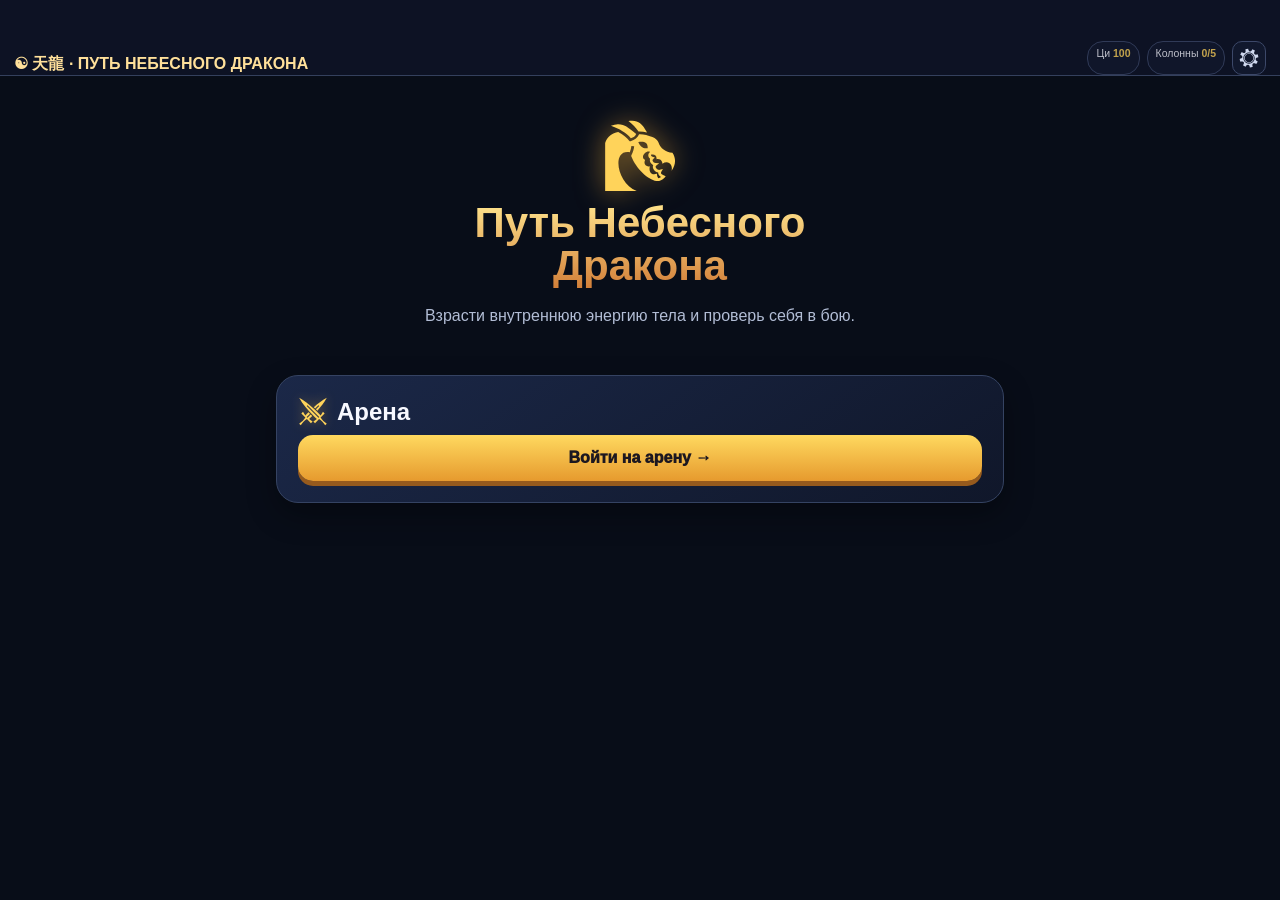
==== index.html @ b9834595 "v0.8.71: Меняла обменивает любые осколки (1–4 этапа), курс x10 за этап, комиссия 50% Co-Authored-By:" ====
<!doctype html>
<html lang="ru">
<head>
<meta charset="utf-8">
<meta name="viewport" content="width=device-width,initial-scale=1,maximum-scale=1,user-scalable=no,viewport-fit=cover">
<meta name="theme-color" content="#101426">
<title>Путь Небесного Дракона — v0.4.5</title>
<link rel="stylesheet" href="css/style.css">
</head>
<body>
<div id="app">
<section id="home" class="screen active">
 <div class="topbar"><div class="brand">☯ 天龍 · ПУТЬ НЕБЕСНОГО ДРАКОНА</div><div class="stats"><div class="pill mini">Ци <b id="homeQi">100</b></div><div class="pill mini">Колонны <b id="homeStage">0/5</b></div><button class="gearbtn" onclick="openSettings()"><i class="ico" data-ico="cog"></i></button></div></div>
 <main class="home"><div class="hero"><div class="hero-ico"><i class="ico" data-ico="dragon-head"></i></div><h1>Путь Небесного<br>Дракона</h1><p>Взрасти внутреннюю энергию тела и проверь себя в бою.</p></div>
 <div class="mode"><h2><i class="ico" data-ico="crossed-swords"></i> Арена</h2><button class="bigbtn" onclick="startArena()">Войти на арену →</button></div>
</main>
 <div class="verfoot">v<span id="verText"></span> · иконки: <a href="https://game-icons.net" target="_blank" rel="noopener">game-icons.net</a> (CC BY 3.0, Lorc, Delapouite, sbed, skoll и др.)</div>
</section>
<div id="settingsModal" class="modal"><div class="sheet"><h3>Настройки</h3><div class="row"><button class="secondary" onclick="resetProgress()">Обнулить прогресс</button></div><div class="row"><button class="bigbtn" onclick="closeSettings()">Закрыть</button></div></div></div>
<section id="cult" class="screen">
 <div class="topbar cbar"><button class="ibtn" id="cultLeaveBtn" onclick="leaveCult()" title="Назад"><i class="ico" data-ico="return-arrow"></i></button><div class="stats"><div class="pill" title="Ци"><i class="ico" data-ico="yin-yang"></i><b id="cultQi">100</b>/<span id="cultMax">100</span></div><div class="pill" id="cultHpPill" style="display:none" title="Здоровье"><i class="ico" data-ico="heart-plus"></i><b id="cultHp">0</b></div><div class="pill" title="Звёзды"><i class="ico" data-ico="star-formation"></i><b id="starCount">0</b></div><div class="pill c1" title="Осколки души"><i class="ico" data-ico="crystal-shine"></i><b id="cultRewards">0</b></div><div class="pill c2" title="Осколки 2 этапа"><i class="ico" data-ico="gems"></i><b id="cultRewards2">0</b></div><div class="pill c4" id="cultPill3" style="display:none" title="Осколки 3 этапа (ядро)"><i class="ico" data-ico="crystal-ball"></i><b id="cultRewards3">0</b></div><div class="pill c5" id="cultPill4" style="display:none" title="Осколки 4 этапа (душа)"><i class="ico" data-ico="meditation"></i><b id="cultRewards4">0</b></div></div></div>
 <div class="cult-wrap"><div class="cult-body" id="cultBody"><canvas id="cultCanvas"></canvas><div class="cult-hint" id="cultHint">Коснись тела — поставить звезду</div>
  <div class="cult-tag"><b id="stageText">Звёзды</b><span>Дань-тянь <b id="dantianStore">100</b> · Меридианы <b id="meridianCount">0</b></span></div>
  <div class="cult-rail"><button class="rbtn" onclick="zoomCult(1.18)">＋</button><button class="rbtn" onclick="zoomCult(.85)">－</button><button class="rbtn" id="scrollOpenBtn" onclick="openScrolls()" title="Свитки"><i class="ico" data-ico="scroll-unfurled"></i><em id="scrollCnt"></em></button><button class="rbtn" id="invOpenBtn" onclick="openInv()" title="Инвентарь"><i class="ico" data-ico="backpack"></i></button><button class="rbtn" id="techOpenBtn" onclick="openTechnique()" title="Техника" style="display:none"><i class="ico" data-ico="yin-yang"></i><em id="techCnt"></em></button></div>
  <div class="cult-ui"><div class="card statscard" id="statsCard"><div class="statsgrid"><div>Сила <b id="strVal">7.0</b></div><div>Скорость <b id="spdVal">7.0</b></div><div>Здоровье <b id="hpVal">100</b></div><div>Ци <b id="qiVal">100</b>/<span id="qiMax2">100</span></div><div style="grid-column:1/3">Ци от звёзд <b id="regenVal">0</b>/с</div></div><span style="display:none"><b id="pillarCount">0</b><b id="castBonus">0</b><b id="zoomText">100</b><span id="nextCost"></span></span></div><div class="dock"><button class="dockbtn" id="starBtn" onclick="primaryCultAction()"><b>✦</b><small id="starBtnCost">10</small></button><button class="dockbtn" id="meridianBtn" onclick="startMeridianMode()"><b>⌁</b><small id="merBtnCost">10</small></button><button class="dockbtn" id="pillarBtn" onclick="openPillar()" style="display:none"><b>▦</b><small id="pillarBtnTxt">0/5</small></button><button class="dockbtn" id="coreBtn" onclick="openCore()" style="display:none"><b>◉</b><small id="coreBtnTxt">Ядро</small></button><button class="dockbtn" id="soulBtn" onclick="openSoul()" style="display:none"><b>☯</b><small id="soulBtnTxt">Душа</small></button><button class="dockbtn" id="moreBtn" onclick="toggleStats()"><b>☰</b><small>Ещё</small></button></div></div>
 </div></div>
</section>
<section id="arena" class="screen arena"><canvas id="arenaCanvas"></canvas><div class="arena-top"><div class="card hp"><div style="font-size:12px;font-weight:900;margin-bottom:4px">🐉 Небесный Дракон</div><div class="bar"><i id="hpBar"></i></div><div id="shieldBar" class="shieldbar"><i id="shieldFill"></i></div><div class="bar qibar"><i id="qiBar"></i><span id="qiBarText">0/100</span></div></div><div class="card arena-info"><span class="chip c1" title="Осколки души"><i class="ico" data-ico="crystal-shine"></i><b id="arenaRewards">0</b></span><span class="chip c2" title="Осколки 2 этапа"><i class="ico" data-ico="gems"></i><b id="arenaRewards2">0</b></span><span class="chip c4" id="arenaChip3" style="display:none" title="Осколки 3 этапа (ядро)"><i class="ico" data-ico="crystal-ball"></i><b id="arenaRewards3">0</b></span><span class="chip c5" id="arenaChip4" style="display:none" title="Осколки 4 этапа (душа)"><i class="ico" data-ico="meditation"></i><b id="arenaRewards4">0</b></span><span class="chip c3" title="Враги на арене"><i class="ico" data-ico="skull-crossed-bones"></i><b id="enemyCount">20</b></span></div><button class="leave" id="arenaExit" onclick="goHome()">×</button></div><div class="arena-tip">Левый стик — движение · 👊 — удар · справа полоса техник (Удар Ци тяни для прицела, Стан держи)<br>ПК: WASD — движение · мышь — прицел · ЛКМ — удар · Shift — рывок · 1–9 — техники (зажми цифру для заряда)</div><div id="banner" class="banner"></div><div id="cornerToast" class="corner-toast"></div><div id="joy" class="joystick"><div id="stick" class="stick"></div></div><button id="cultBtn" class="leave" style="position:absolute;right:12px;top:66px;z-index:60" onclick="openCultOnline()" title="Культивация (C)"><i class="ico" data-ico="yin-yang"></i></button><button id="pillBtn" class="skill" style="display:none;position:absolute;left:30px;bottom:258px;z-index:40" onclick="togglePillPop()">💊<small id="pillBtnTxt"></small></button><button id="soulActBtn" class="skill" style="display:none;position:absolute;left:106px;bottom:258px;z-index:40" onclick="soulAct()"><i class="ico" data-ico="crystal-ball"></i><small id="soulActTxt">Выйти</small></button><button id="soulPossBtn" class="skill" style="display:none;position:absolute;left:182px;bottom:258px;z-index:40" onclick="soulPossess()"><i class="ico" data-ico="dragon-head"></i><small id="soulPossTxt">Захватить</small></button><div id="pillPop" style="display:none;position:absolute;left:30px;bottom:330px;z-index:60;width:230px;max-height:300px;overflow-y:auto" class="card"></div><button id="npcBtn" class="bigbtn" style="display:none;position:absolute;left:50%;bottom:210px;transform:translateX(-50%);z-index:55;width:auto;padding:10px 18px" onclick="openNpc()"><i class="ico" data-ico="swap-bag"></i> Обмен</button><button class="skill hidden" id="arenaMeditateBtn"><i class="ico" data-ico="meditation"></i><small id="arenaMedLabel">МЕДИТАЦИЯ 7с</small></button><div class="skills"><button class="skill attack" id="attackBtn"><i class="ico" data-ico="punch"></i><small>АТАКА</small><span id="attackAim" style="position:absolute;left:50%;top:50%;width:18px;height:18px;border:1px solid #fff8;border-radius:50%;transform:translate(-50%,-50%);pointer-events:none"></span></button></div><div id="techCol"></div></section>
<div id="techModal" class="modal"><div class="sheet tech-sheet"><h3>Техника</h3><div class="tech-list" id="techList"></div><div class="tech-canvas-wrap"><canvas id="techCanvas"></canvas><div class="tzoom"><button onclick="techZoomBy(1.3)">＋</button><button onclick="techZoomBy(.77)">－</button><button onclick="techZoomReset()">⟲</button></div></div><div class="tech-path" id="techPath">Путь: Дан-тянь → 0 звёзд</div><div class="tech-info" id="techInfo">Выбери дань-тянь, затем звёзды</div><div class="tech-legend"><span style="color:#ff6f9a">● руки</span><span style="color:#5df58a">● ноги</span><span style="color:#ffe23a">● голова</span><span style="color:#d6e2f5">● торс</span><span style="color:#c58cff">● дань-тянь</span></div><div class="tech-actions"><button class="primary" onclick="finishTechnique()">Сформировать / сохранить</button><button onclick="clearTechniquePath()">Новый путь</button><button onclick="closeTechnique()">Закрыть</button></div></div></div>
<div id="scrollModal" class="modal"><div class="sheet"><h3>Свитки</h3><div id="scrollList"></div><div class="row"><button class="bigbtn" onclick="closeScrolls()">Закрыть</button></div></div></div><div id="pillarModal" class="modal"><div class="sheet"><h3>Колонна</h3><p id="pillarInfo" class="mline"></p><p id="pillarHelp" class="mhint"></p><div class="pbar"><i id="pillarBarFill"></i></div><p id="pillarProgressText" class="mline sm"></p><div class="row"><button class="bigbtn" id="pillarDepositBtn" onclick="contributePillarQi()">Влить Ци</button></div><div class="row"><button class="bigbtn" id="pillarFormBtn" onclick="formPillarFromQi()">Сформировать</button><button class="bigbtn" id="pillarRewardsBtn" onclick="payPillarRewards()">Оплатить осколками</button></div><p class="mline sm">Повысить шанс</p><div class="row"><button class="bigbtn secondary" id="pillarChanceQiBtn" onclick="investPillarChanceQi()">Шанс +10%</button><button class="bigbtn secondary" id="pillarChanceBtn" onclick="investPillarChance()">Шанс +10%</button></div><div class="row"><button class="bigbtn" onclick="closePillar()">Закрыть</button></div></div></div><div id="columnsModal" class="modal"><div class="sheet"><h3>Колонны</h3><canvas id="colView" class="dview"></canvas><div id="columnsList"></div><p id="columnsTotal"></p><div class="row"><button class="bigbtn" onclick="closeColumns()">Закрыть</button></div></div></div><div id="modal" class="modal"><div class="sheet"><h3 id="modalTitle">Событие культивации</h3><p id="modalText"></p><div class="row"><button class="bigbtn" onclick="closeModal()">Продолжить</button></div></div></div><div id="confirmModal" class="modal"><div class="sheet"><h3 id="confirmTitle">Подтверждение</h3><p id="confirmText"></p><div class="row" style="display:flex;gap:8px"><button class="secondary" style="flex:1" id="confirmCancelBtn">Отмена</button><button class="bigbtn" style="flex:1" id="confirmOkBtn">Подтвердить</button></div></div></div><div id="transModal" class="modal"><div class="sheet"><h3 id="transTitle">Трансформация</h3><canvas id="transCv" width="300" height="300" style="width:100%;max-width:300px;touch-action:none;border-radius:12px;display:block;margin:0 auto"></canvas><p id="transHelp" class="mline sm"></p></div></div><div id="soulModal" class="modal"><div class="sheet"><h3>Душа</h3><p id="soulInfo" class="mline"></p><div id="soulForm"><div class="pbar"><i id="soulBarFill"></i></div><p id="soulProgress" class="mline sm"></p><div class="row"><button class="bigbtn" id="soulDepositBtn">Влить Ци</button></div><div class="row"><button class="bigbtn" id="soulQiBtn" onclick="soulFromQi()">Зародить</button><button class="bigbtn" id="soulShBtn" onclick="soulFromShards()">Оплатить осколками</button></div></div><div id="transForm" style="display:none"></div><div class="row"><button class="bigbtn" onclick="closeSoul()">Закрыть</button></div></div></div><div id="coreModal" class="modal"><div class="sheet"><h3>Ядро</h3><canvas id="coreView" class="dview"></canvas><p id="coreInfo" class="mline"></p><div id="coreForm"><div class="pbar"><i id="coreBarFill"></i></div><p id="coreProgress" class="mline sm"></p><div class="row"><button class="bigbtn" id="coreDepositBtn" onclick="contributeCoreQi()">Влить Ци</button></div><div class="row"><button class="bigbtn" id="coreFormBtn" onclick="formCoreFromQi()">Сформировать</button><button class="bigbtn" id="coreRewardsBtn" onclick="payCoreRewards()">Оплатить осколками</button></div><div class="row"><button class="bigbtn secondary" id="coreChanceBtn" onclick="investCoreChance()">Шанс +10%</button></div></div><div id="coreDens"><div class="pbar"><i id="densBarFill"></i></div><p id="densProgress" class="mline sm"></p><div class="row"><button class="bigbtn" id="densDepositBtn" onclick="contributeDensQi()">Влить Ци</button></div><div class="row"><button class="bigbtn" id="densQiBtn" onclick="densifyFromQi()">Уплотнить</button><button class="bigbtn" id="densShBtn" onclick="densifyFromShards()">Оплатить осколками</button></div></div><div class="row"><button class="bigbtn" onclick="closeCore()">Закрыть</button></div></div></div>
<div id="stageAnim" class="modal"><div class="sheet" style="text-align:center"><canvas id="stageAnimCv" class="dview" onclick="stageAnimBtnClick()"></canvas><h3 id="stageAnimTitle"> </h3><p id="stageAnimText"> </p><div class="row"><button class="bigbtn" id="stageAnimBtn" onclick="stageAnimBtnClick()">Пропустить</button></div></div></div>
<div id="npcModal" class="modal"><div class="sheet"><h3>Меняла</h3><p class="mline sm" id="npcRate">Курс 10 : 1 за этап · комиссия 50%</p><p id="npcBal"></p><div id="npcList"></div><div class="row"><button class="bigbtn" onclick="closeNpc()">Закрыть</button></div></div></div>
<div id="toast" class="toast"></div>
</div>
<script src="js/icons.js"></script>
<script src="js/balance.js"></script>
<script src="js/state.js"></script>
<script src="js/effects.js"></script>
<script src="js/player.js"></script>
<script src="js/enemies.js"></script>
<script src="js/beasts.js"></script>
<script src="js/bosses.js"></script>
<script src="js/zones.js"></script>
<script src="js/sects.js"></script>
<script src="js/trade.js"></script>
<script src="js/sectmenu.js"></script>
<script src="js/online.js"></script>
<script src="js/techniques.js"></script>
<script src="js/techs2.js"></script>
<script src="js/cultivation.js"></script>
<script src="js/core.js"></script>
<script src="js/soul.js"></script>
<script src="js/soultrans.js"></script>
<script src="js/arena.js"></script>
<script src="js/npc.js"></script>
<script src="js/gear.js"></script>
<script src="js/shop.js"></script>
<script src="js/minimap.js"></script>
<script src="js/controls.js"></script>
<script src="js/ui.js"></script>
<script src="js/uikit.js"></script>
<script src="js/main.js"></script>
</body>
</html>
---- css/style.css ----
:root{--bg:#080d18;--panel:#121a2d;--panel2:#1b2742;--gold:#ffd35a;--cyan:#55ddff;--green:#69ef8b;--red:#ff5d68;--muted:#a7b2ca;--white:#f7f8ff}*{box-sizing:border-box;-webkit-tap-highlight-color:transparent}html,body{margin:0;width:100%;height:100%;overflow:hidden;background:var(--bg);color:var(--white);font-family:-apple-system,BlinkMacSystemFont,"Segoe UI",sans-serif;touch-action:none}button{font:inherit;color:inherit;border:0;cursor:pointer}button:disabled{opacity:.45}.screen{position:absolute;inset:0;display:none;overflow:hidden}.screen.active{display:block}.screen#home.active{overflow-y:auto;overflow-x:hidden;-webkit-overflow-scrolling:touch;touch-action:pan-y}.topbar{height:76px;padding:env(safe-area-inset-top) 14px 0;display:flex;align-items:flex-end;justify-content:space-between;background:#0d1325ee;border-bottom:1px solid #34405d;z-index:50}.brand{font-size:16px;font-weight:900;color:#ffe09a}.stats{display:flex;gap:7px}.pill{padding:8px 10px;border-radius:16px;background:#11182d;border:1px solid #3c4869;font-size:12px}.pill b{color:var(--gold)}
.home{min-height:calc(100% - 76px);padding:18px 16px calc(100px + env(safe-area-inset-bottom));overflow:visible;touch-action:pan-y}.hero{text-align:center;padding:24px 5px 18px}.hero h1{font-size:42px;line-height:1.02;margin:8px 0 14px;background:linear-gradient(#ffe58e,#d27f39);-webkit-background-clip:text;color:transparent}.hero p,.mode p{color:#b2bdd5;line-height:1.45}.mode{margin:14px 0;padding:21px;border-radius:22px;background:linear-gradient(145deg,#1b2848,#10172a);border:1px solid #354362;box-shadow:0 12px 30px #0005}.mode.cult{border-color:#80683c}.mode h2{margin:0 0 8px}.mode p{margin:0 0 15px}.bigbtn{width:100%;padding:14px;border-radius:15px;background:linear-gradient(#ffd95f,#e69a2e);color:#1c1720;font-weight:1000;box-shadow:0 5px 0 #965a1d}.bigbtn:active{transform:translateY(2px);box-shadow:0 3px 0 #965a1d}
.cult-wrap{position:absolute;inset:76px 0 0;display:flex;flex-direction:column}.cult-head{padding:11px 12px;display:flex;justify-content:space-between;align-items:center;background:#10172b;border-bottom:1px solid #303b59;z-index:10}.stage{font-weight:900;color:#ffd86b}.hint{font-size:11px;color:#9eabc4;margin-top:3px}.cult-body{position:relative;flex:1;overflow:hidden;background:radial-gradient(circle at 50% 40%,#2f4a3c,#1a2e28 45%,#0e1a17 75%,#0a1310),radial-gradient(circle at 18% 15%,#4a664422,transparent 40%),radial-gradient(circle at 82% 78%,#3a5a5522,transparent 45%);background-blend-mode:screen}#cultCanvas{position:absolute;inset:0;width:100%;height:100%}.cult-hint{position:absolute;left:50%;top:12px;transform:translateX(-50%);padding:8px 11px;border-radius:13px;background:#10192ced;border:1px solid #63708b;color:#ffe18a;font-size:12px;white-space:nowrap;display:none;z-index:15}.cult-hint.show{display:block}.cult-ui{position:absolute;left:10px;right:10px;bottom:10px;display:flex;gap:7px;align-items:end;z-index:20}.card{background:#0e1629eF;border:1px solid #435071;border-radius:15px;padding:9px;box-shadow:0 8px 25px #0007;backdrop-filter:blur(8px)}.statscard{flex:1;min-width:0}.statsgrid{display:grid;grid-template-columns:1fr 1fr;gap:5px;font-size:12px}.stat span{color:var(--muted)}.actioncard{width:195px}.actioncard button{width:100%;margin-top:5px;padding:9px 7px;border-radius:11px;background:linear-gradient(#ffd85f,#e39a2d);color:#211a15;font-weight:900}.actioncard .secondary{background:#253352;color:#fff;border:1px solid #475574}.actioncard .meditating{background:linear-gradient(#6de7ff,#347fc2);color:#07121b}.med-progress{display:none;height:5px;margin:5px 2px 0;background:#26334e;border-radius:8px;overflow:hidden}.med-progress.show{display:block}.med-progress i{display:block;width:0;height:100%;background:linear-gradient(90deg,#56dcff,#ffd35a)}
.modal{position:absolute;inset:0;background:#050810cc;display:none;align-items:center;justify-content:center;z-index:100;padding:16px}.modal.show{display:flex}.sheet{width:min(720px,100%);max-height:90vh;overflow:auto;padding:18px;background:#11192c;border:1px solid #53617d;border-radius:22px;box-shadow:0 20px 70px #000b}.sheet h3{margin:0 0 8px}.sheet p{color:#afbad1;line-height:1.4}.row{display:flex;gap:8px}.row button{flex:1}.tech-sheet{width:min(820px,100%)}.tech-list{display:flex;gap:6px;overflow-x:auto;margin:8px 0;padding-bottom:3px}.tech-list button{white-space:nowrap;padding:8px 10px;border-radius:10px;background:#202d49;border:1px solid #435575}.tech-list button.active{background:#6d5a28;border-color:#ffd35a}.tech-info{font-size:12px;color:#c8d2e5;line-height:1.4;margin:7px 0}.tech-legend{display:flex;flex-wrap:wrap;gap:5px;margin:7px 0;font-size:10px}.tech-legend span{padding:4px 6px;border-radius:8px;background:#17223a;border:1px solid #3b4968}.tech-canvas-wrap{height:44vh;min-height:280px;border-radius:17px;overflow:hidden;background:radial-gradient(circle at 50% 42%,#263657,#090e1b);border:1px solid #3d4b68}.tech-canvas-wrap canvas{width:100%;height:100%;display:block;touch-action:none}.tech-actions{display:flex;gap:7px;margin-top:9px}.tech-actions button{flex:1;padding:10px;border-radius:11px;background:#253352;border:1px solid #475574}.tech-actions .primary{background:linear-gradient(#ffd85f,#e39a2d);color:#211a15;font-weight:900}.tech-path{font-size:12px;color:#c0cade;margin:8px 0}.toast{position:absolute;left:50%;bottom:170px;transform:translateX(-50%);padding:10px 13px;border-radius:13px;background:#121b31ef;border:1px solid #53617d;opacity:0;transition:.18s;z-index:200;pointer-events:none;white-space:nowrap;font-size:12px}.toast.show{opacity:1}
.arena{background:#15271a}.arena canvas{position:absolute;inset:0;width:100%;height:100%;touch-action:none}.arena-top{position:absolute;top:env(safe-area-inset-top);left:0;right:0;height:66px;z-index:30;display:flex;align-items:center;justify-content:space-between;padding:8px 10px;pointer-events:none}.arena-top>*{pointer-events:auto}.hp{width:125px}.bar{height:9px;background:#273044;border:1px solid #4a5570;border-radius:8px;overflow:hidden}.bar i{display:block;height:100%;width:100%;background:linear-gradient(90deg,#5bf08b,#b8ff72)}.arena-info{font-size:12px}
.qibar{margin-top:4px;position:relative;height:12px}
.qibar i{background:linear-gradient(90deg,#2f8fe0,#7fe0ff)}
.qibar span{position:absolute;inset:0;display:flex;align-items:center;justify-content:center;font-size:8.5px;font-weight:900;color:#eaf7ff;text-shadow:0 1px 2px #000a}.leave{padding:9px 12px;border-radius:12px;background:#171f33eF;border:1px solid #4d5871;font-weight:900;position:relative;z-index:80}.arena-tip{position:absolute;top:72px;left:50%;transform:translateX(-50%);z-index:25;padding:7px 10px;border-radius:12px;background:#0c1322cc;color:#b9c4da;font-size:10px;white-space:nowrap;pointer-events:none}.joystick{user-select:none;-webkit-user-select:none;position:absolute;left:18px;bottom:24px;width:124px;height:124px;border-radius:50%;background:#dbe7ff15;border:2px solid #e7efff30;z-index:40;touch-action:none}.stick{position:absolute;left:31px;top:31px;width:58px;height:58px;border-radius:50%;background:#dbe7ff2d;border:2px solid #fff5;box-shadow:0 6px 15px #0008}.skills{position:absolute;right:12px;bottom:20px;display:grid;grid-template-columns:repeat(2,64px);gap:9px;z-index:40}.skill{width:64px;height:64px;border-radius:19px;background:linear-gradient(145deg,#33415e,#151d31);border:2px solid #65728f;box-shadow:0 7px 14px #0009;display:flex;flex-direction:column;align-items:center;justify-content:center;font-size:23px}.skill small{font-size:8px;color:#cbd4e6;margin-top:2px}.skill{user-select:none;-webkit-user-select:none;touch-action:none}.skill.attack{border-color:#ffc955;touch-action:none;position:relative}.skill.shield{border-color:#63e9ff;background:linear-gradient(145deg,#286078,#142735)}.skill.hidden{display:none}
#arenaMeditateBtn{position:absolute;left:30px;bottom:184px;z-index:40}
#arenaMeditateBtn.meditating{border-color:#63e9ff;background:linear-gradient(145deg,#286078,#142735);box-shadow:0 0 16px #63e9ff88}.shieldbar{position:absolute;left:50%;bottom:95px;transform:translateX(-50%);width:150px;height:9px;border:1px solid #5fe9ff;border-radius:9px;background:#152a34;z-index:45;display:none}.shieldbar.show{display:block}.shieldbar i{display:block;height:100%;width:100%;background:#5fe9ff}
@media(min-width:700px){.home{max-width:760px;margin:auto}.skills{right:30px}.joystick{left:30px}}

.skill{position:relative;overflow:hidden}
.skills #attackBtn{grid-column:2;order:10}
.skill.stun{border-color:#c58cff}
.skill small{font-size:8.5px;line-height:1.05;text-align:center;white-space:pre-line;position:relative;z-index:1}
.cdov{position:absolute;inset:0;border-radius:17px;pointer-events:none}
.skill.dim{opacity:.5;filter:saturate(.35)}
#arenaMeditateBtn.meditating{border-color:#63e9ff}
.arena-tip{white-space:normal;text-align:center;width:max-content;max-width:calc(100% - 28px);line-height:1.35;transition:opacity .8s}
.arena-tip.off{opacity:0}
.banner{position:absolute;left:50%;top:118px;transform:translateX(-50%);z-index:60;padding:10px 16px;border-radius:14px;background:linear-gradient(#3a2a6b,#1d1638);border:1px solid #c58cff;color:#f0e2ff;font-weight:900;font-size:13px;text-align:center;white-space:pre-line;max-width:calc(100% - 30px);opacity:0;pointer-events:none;box-shadow:0 0 24px #c58cff66}
.banner.show{animation:bannerIn 5s ease forwards}
.corner-toast{position:absolute;right:10px;top:74px;max-width:150px;padding:7px 10px;border-radius:10px;background:#101a2ecc;border:1px solid #46557a;color:#dfe7fb;font-size:11px;font-weight:700;line-height:1.3;opacity:0;transform:translateX(8px);pointer-events:none;z-index:55}
.corner-toast.show{animation:cornerIn 3.2s ease forwards}
@keyframes cornerIn{0%{opacity:0;transform:translateX(8px)}10%{opacity:1;transform:translateX(0)}80%{opacity:1}100%{opacity:0}}
@keyframes bannerIn{0%{opacity:0;transform:translateX(-50%) scale(.85)}7%{opacity:1;transform:translateX(-50%) scale(1.05)}13%{transform:translateX(-50%) scale(1)}86%{opacity:1}100%{opacity:0}}
.scrollcard{background:#151f36;border:1px solid #4a5878;border-radius:14px;padding:11px;margin-bottom:9px}
.scrollcard.locked{opacity:.75;border-style:dashed}
.scrollcard p{margin:6px 0;font-size:12px}
.scrollcard .bigbtn{margin-top:6px;width:100%}
.toast{white-space:normal;text-align:center;max-width:calc(100% - 24px)}
.sc-head{display:flex;justify-content:space-between;gap:8px;align-items:center}
.sc-tag{font-size:10px;color:#c9a8ff;border:1px solid #6a5a94;border-radius:8px;padding:2px 6px;white-space:nowrap}

.cult-ui{flex-direction:column;align-items:stretch;gap:6px}
.statscard{display:none;flex:none}.statscard.open{display:block}
.dock{display:flex;gap:9px;justify-content:center;align-items:center;background:#0e1629dd;border:1px solid #435071;border-radius:26px;padding:7px 10px;backdrop-filter:blur(8px)}
.dockbtn{width:58px;height:58px;border-radius:50%;border:2px solid #65728f;background:linear-gradient(#33415e,#1a2338);color:#fff;font-weight:900;display:flex;flex-direction:column;align-items:center;justify-content:center;padding:0;line-height:1.05;touch-action:manipulation}
.dockbtn b{font-size:22px}.dockbtn small{font-size:10px;color:#ffe9a0}
#starBtn{background:linear-gradient(#ffd85f,#e39a2d);border-color:#ffe08a;color:#211a15}#starBtn small{color:#3a2600}
.dockbtn:disabled{opacity:.45}.dockbtn.meditating{background:linear-gradient(#6de7ff,#347fc2);color:#07121b}.dockbtn.meditating small{color:#07121b}
.zbtn{flex:1;padding:9px;border-radius:11px;background:#253352;color:#fff;border:1px solid #475574;font-weight:900}
.med-progress{margin:0 14px}
.pbar{height:10px;border-radius:8px;background:#26334e;overflow:hidden;margin:8px 0}.pbar i{display:block;height:100%;width:0;background:linear-gradient(90deg,#56dcff,#ffd35a)}
.modal .sheet{max-height:92%;overflow-y:auto}
.skills{grid-template-columns:64px}.skills #attackBtn{grid-column:auto;order:0}
/* техники — веером (дугами) вокруг кнопки АТАКА: кнопки позиционируются из JS (rebuildTechButtons) */
#techCol{position:absolute;right:30px;bottom:20px;width:64px;height:64px;display:block;z-index:40;pointer-events:none}
#techCol .tbtn,#techCol .pager{position:absolute;pointer-events:auto}
.tbtn{width:58px;height:58px;border-radius:18px}
.pager{width:46px;height:30px;border-radius:12px;font-size:11px;font-weight:900;flex-direction:row}
.skill.qis{border-color:#c58cff}.skill.on{box-shadow:0 0 16px #c58cffaa;background:linear-gradient(145deg,#5a3d8a,#241a3d)}
.aimdot{position:absolute;left:50%;top:50%;width:18px;height:18px;border:1px solid #fff8;border-radius:50%;transform:translate(-50%,-50%);pointer-events:none}
.arena-tip{pointer-events:none}
.sheet .row{margin-top:8px}
.tech-sheet>p{font-size:11.5px;line-height:1.35;margin:4px 0}.tech-legend{font-size:11px}
.cult-head{gap:6px}.cult-head>div:first-child{flex:1;min-width:0}.cult-head .leave{padding:8px 8px;font-size:12px;white-space:nowrap}
.tech-canvas-wrap{position:relative}.tzoom{position:absolute;right:8px;top:8px;display:flex;flex-direction:column;gap:6px;z-index:5}.tzoom button{width:40px;height:40px;border-radius:12px;background:#22304ecc;color:#fff;border:1px solid #5a6a8a;font-size:18px;font-weight:900;padding:0}
.pill.mini{padding:5px 8px;font-size:10.5px;opacity:.75}
.gearbtn{width:34px;height:34px;border-radius:10px;background:#11182d;border:1px solid #3c4869;color:#cfd8ee;font-size:15px;padding:0}
.verfoot{text-align:center;padding:6px 0 14px;font-size:9.5px;color:#5b6784;opacity:.7}

/* hotkey badge on technique buttons (hidden on touch-only devices) */
.hk{position:absolute;left:6px;top:3px;font-size:9px;font-style:normal;font-weight:900;color:#ffe9a0;opacity:.9;z-index:2;pointer-events:none;text-shadow:0 1px 2px #000}
@media(hover:none){.hk{display:none}}

/* core / dantian scene */
.dview{display:block;margin:6px auto 10px;width:min(100%,300px);aspect-ratio:196/234;border-radius:16px;background:#060a18;border:1px solid #3a4a74}
/* онлайн-культивация: окно поверх идущей арены */
#cult.cult-online{z-index:80;background:rgba(8,12,22,.84);transition:box-shadow .15s}
[data-hold].holding{filter:brightness(1.35);transform:scale(.985)}
/* v0.8.25: иконки и разгруженный интерфейс арены */
.ico{display:inline-block;width:1.2em;height:1.2em;vertical-align:-.22em;flex:none}.ico svg{width:100%;height:100%;display:block}
.hero-ico{width:76px;height:76px;margin:0 auto;color:#ffd35a;filter:drop-shadow(0 0 14px #ffb83c88)}.hero-ico .ico{width:100%;height:100%}
.mode h2{display:flex;align-items:center;gap:9px}.mode h2 .ico{width:30px;height:30px;color:#ffd35a;filter:drop-shadow(0 0 6px #ffb83c66)}.mode.cult h2 .ico{color:#c9a8ff;filter:drop-shadow(0 0 6px #b47bff66)}
.gearbtn .ico{width:20px;height:20px;display:block;margin:auto}
.arena-info{display:flex;gap:6px;align-items:center;padding:6px 8px;background:#101a2de6}.arena-info .chip{display:inline-flex;align-items:center;gap:4px;padding:3px 7px;border-radius:9px;background:#0b1222;border:1px solid #2c3956;font-size:13px}.arena-info .chip b{font-variant-numeric:tabular-nums}
.chip.c1{color:#ffd35a}.chip.c2{color:#c9a8ff}.chip.c3{color:#ff8a8a}.chip .ico{width:17px;height:17px}
.arena .leave .ico{width:22px;height:22px;display:block}
.skill .ico{width:30px;height:30px;display:block;margin:0 auto 2px;color:#ffd35a}#arenaMeditateBtn .ico{color:#8fe3ff}
#npcBtn .ico{width:22px;height:22px;vertical-align:-5px}
.verfoot a{color:inherit}
.arena-tip{font-size:11px;padding:6px 10px}
/* v0.8.26: единый вид окон и разгруженный экран культивации */
.usheet{background:linear-gradient(#162039,#0f1628);border:1px solid #5b6a8d;box-shadow:0 18px 60px #000c,inset 0 1px 0 #ffffff14;padding:0 16px 16px}
.uhead{display:flex;align-items:center;gap:10px;position:sticky;top:0;z-index:3;margin:0 -16px 12px;padding:14px 14px 10px 16px;background:linear-gradient(#162039,#162039ee);border-bottom:1px solid #2c3956}
.uhead .ico{width:26px;height:26px;color:#ffd35a;filter:drop-shadow(0 0 6px #ffb83c55)}.uhead h3{margin:0;flex:1;font-size:18px;color:#fff3c8;min-width:0;overflow:hidden;text-overflow:ellipsis;white-space:nowrap}
.uclose{width:34px;height:34px;border-radius:10px;background:#1b2742;border:1px solid #435071;color:#cfd8ee;font-size:22px;line-height:1;padding:0}
.uhide{display:none!important}
.usheet .row{gap:8px}.usheet .row>.bigbtn{flex:1;min-width:0;padding:11px 8px;font-size:14px}
.mline{margin:6px 0;color:#dbe4f7;font-size:14px}.mline.sm{font-size:12px;color:#9fb0cf;text-align:center}.mhint{margin:4px 0;font-size:12px;color:#9fb0cf}
.cbar{gap:8px;justify-content:flex-start}.cbar .stats{margin-left:auto;display:flex;gap:5px;flex-wrap:nowrap}.cbar .pill{display:inline-flex;align-items:center;gap:4px;padding:5px 8px;font-size:12.5px;white-space:nowrap}.cbar .pill .ico{width:16px;height:16px}.cbar .pill.c1{color:#ffd35a}.cbar .pill.c2{color:#c9a8ff}
.ibtn{width:40px;height:40px;border-radius:12px;background:#171f33;border:1px solid #4d5871;padding:0;flex:none}.ibtn .ico{width:22px;height:22px;display:block;margin:auto;color:#ffd35a}
.cult-tag{position:absolute;top:10px;left:12px;z-index:10;pointer-events:none;display:flex;flex-direction:column;gap:2px;text-shadow:0 1px 3px #000c}.cult-tag b{color:#ffd86b;font-size:16px}.cult-tag span{font-size:11.5px;color:#cfd8ee}.cult-tag span b{font-size:11.5px;color:#fff}
.cult-rail{position:absolute;top:10px;right:10px;z-index:12;display:flex;flex-direction:column;gap:8px}
.rbtn{position:relative;width:42px;height:42px;border-radius:13px;background:#131b30e6;border:1px solid #4d5871;color:#fff;font-size:20px;font-weight:900;padding:0;display:flex;align-items:center;justify-content:center}.rbtn .ico{width:23px;height:23px;color:#ffd35a}
.rbtn em{position:absolute;top:-5px;right:-5px;min-width:17px;height:17px;border-radius:9px;background:#ffd35a;color:#1a1204;font-size:10.5px;font-style:normal;font-weight:900;display:flex;align-items:center;justify-content:center;padding:0 4px}.rbtn em:empty{display:none}
.statsgrid{display:grid;grid-template-columns:1fr 1fr;gap:6px 14px;font-size:14px}
.usheet .bigbtn.secondary{background:linear-gradient(#3a4a6c,#233050);color:#fff;box-shadow:0 4px 0 #111a2c}.usheet .bigbtn.secondary:disabled{opacity:.45}
.usheet .row>.bigbtn{font-size:13.5px}
.cbar{padding-left:10px;padding-right:8px}.cbar .stats{gap:4px}.cbar .pill{padding:4px 6px;font-size:12px;gap:3px}.cbar .pill .ico{width:15px;height:15px}.ibtn{width:36px;height:36px}
.cbar{padding-left:8px;padding-right:6px}.cbar .stats{gap:3px;min-width:0}.cbar .pill{padding:4px 5px;font-size:11.5px;gap:3px}.cbar .pill .ico{width:14px;height:14px}.ibtn{width:34px;height:34px}.ibtn .ico{width:20px;height:20px}

.card.hp .shieldbar{position:static;transform:none;width:100%;height:6px;margin:3px 0 0;border-radius:6px}

/* душа вне тела: нет отдельной полосы здоровья и щита — только Ци души */
.card.hp.soulmode .bar:not(.qibar),.card.hp.soulmode .shieldbar{display:none}
.card.hp.soulmode .qibar{box-shadow:0 0 8px #ffd23a88}.card.hp.soulmode #qiBar{background:linear-gradient(90deg,#c9971a,#ffd23a)}

.chip.c4,.cbar .pill.c4{color:#7fe0ff}.chip.c5,.cbar .pill.c5{color:#ff9a6a}
.cbar .stats{flex-wrap:wrap;justify-content:flex-end}
/* до 5 видов осколков в шапке арены: компактнее, чтобы влезало на телефоне */
.arena-info{gap:4px;padding:5px 6px;min-width:0;flex:0 1 auto}.arena-info .chip{gap:3px;padding:2px 5px;font-size:12px}.arena-info .chip .ico{width:15px;height:15px}
.arena-top{align-items:flex-start}.arena-info{flex-wrap:wrap;justify-content:center;max-width:calc(100% - 190px)}
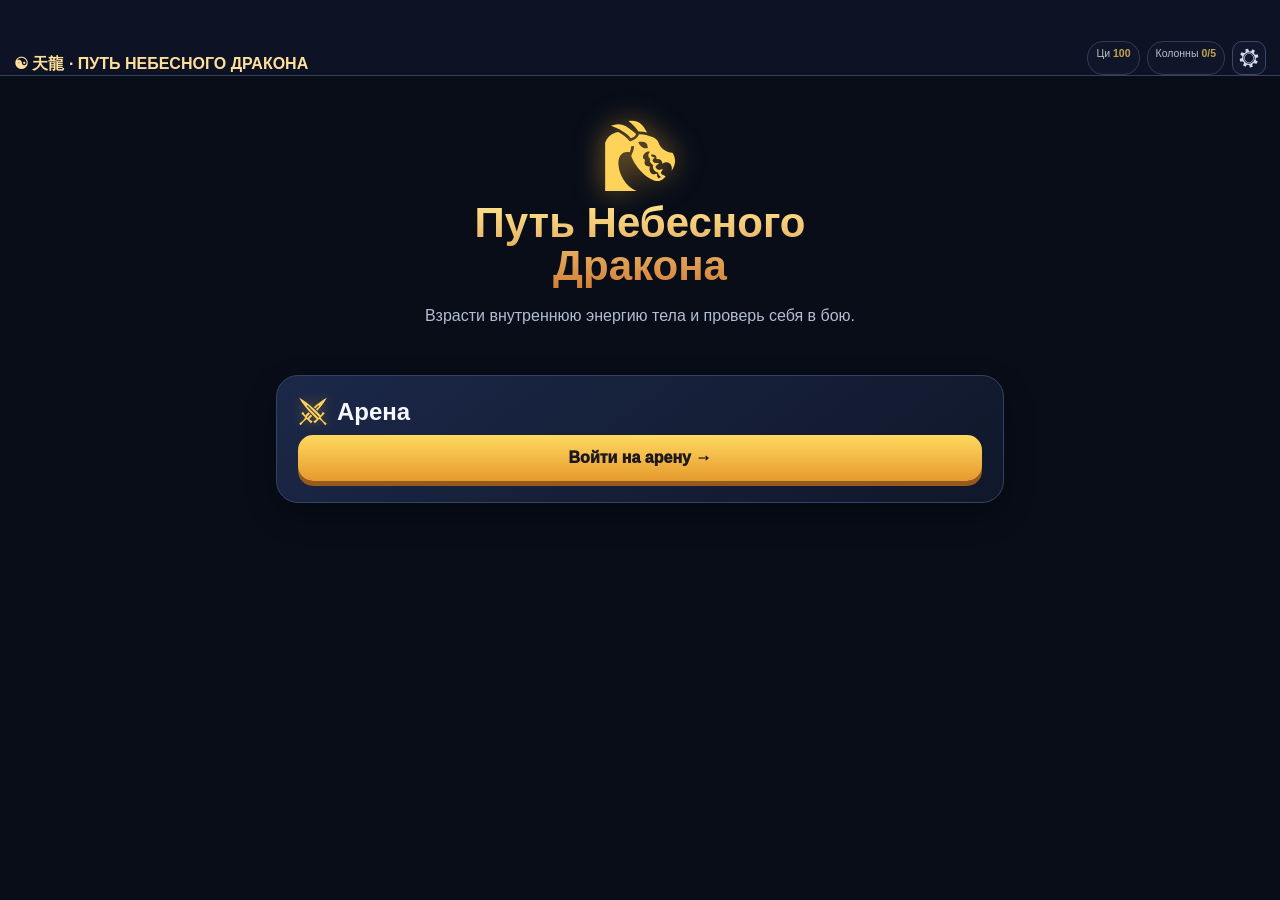
==== commit 73bdd317: "Язык техник, патч 2: «Стена» — объект заклинания из прямой цепочки торса (0.8.86) Co-Authored-By: Cl" ====
--- a/index.html
+++ b/index.html
@@ -25,9 +25,9 @@
   <div class="cult-ui"><div class="card statscard" id="statsCard"><div class="statsgrid"><div>Сила <b id="strVal">7.0</b></div><div>Скорость <b id="spdVal">7.0</b></div><div>Здоровье <b id="hpVal">100</b></div><div>Ци <b id="qiVal">100</b>/<span id="qiMax2">100</span></div><div style="grid-column:1/3">Ци от звёзд <b id="regenVal">0</b>/с</div></div><span style="display:none"><b id="pillarCount">0</b><b id="castBonus">0</b><b id="zoomText">100</b><span id="nextCost"></span></span></div><div class="dock"><button class="dockbtn" id="starBtn" onclick="primaryCultAction()"><b>✦</b><small id="starBtnCost">10</small></button><button class="dockbtn" id="meridianBtn" onclick="startMeridianMode()"><b>⌁</b><small id="merBtnCost">10</small></button><button class="dockbtn" id="pillarBtn" onclick="openPillar()" style="display:none"><b>▦</b><small id="pillarBtnTxt">0/5</small></button><button class="dockbtn" id="coreBtn" onclick="openCore()" style="display:none"><b>◉</b><small id="coreBtnTxt">Ядро</small></button><button class="dockbtn" id="soulBtn" onclick="openSoul()" style="display:none"><b>☯</b><small id="soulBtnTxt">Душа</small></button><button class="dockbtn" id="moreBtn" onclick="toggleStats()"><b>☰</b><small>Ещё</small></button></div></div>
  </div></div>
 </section>
-<section id="arena" class="screen arena"><canvas id="arenaCanvas"></canvas><div class="arena-top"><div class="card hp"><div style="font-size:12px;font-weight:900;margin-bottom:4px">🐉 Небесный Дракон</div><div class="bar"><i id="hpBar"></i></div><div id="shieldBar" class="shieldbar"><i id="shieldFill"></i></div><div class="bar qibar"><i id="qiBar"></i><span id="qiBarText">0/100</span></div></div><div class="card arena-info"><span class="chip c1" title="Осколки души"><i class="ico" data-ico="crystal-shine"></i><b id="arenaRewards">0</b></span><span class="chip c2" title="Осколки 2 этапа"><i class="ico" data-ico="gems"></i><b id="arenaRewards2">0</b></span><span class="chip c4" id="arenaChip3" style="display:none" title="Осколки 3 этапа (ядро)"><i class="ico" data-ico="crystal-ball"></i><b id="arenaRewards3">0</b></span><span class="chip c5" id="arenaChip4" style="display:none" title="Осколки 4 этапа (душа)"><i class="ico" data-ico="meditation"></i><b id="arenaRewards4">0</b></span><span class="chip c3" title="Враги на арене"><i class="ico" data-ico="skull-crossed-bones"></i><b id="enemyCount">20</b></span></div><button class="leave" id="arenaExit" onclick="goHome()">×</button></div><div class="arena-tip">Левый стик — движение · 👊 — удар · справа полоса техник (Удар Ци тяни для прицела, Стан держи)<br>ПК: WASD — движение · мышь — прицел · ЛКМ — удар · Shift — рывок · 1–9 — техники (зажми цифру для заряда)</div><div id="banner" class="banner"></div><div id="cornerToast" class="corner-toast"></div><div id="joy" class="joystick"><div id="stick" class="stick"></div></div><button id="cultBtn" class="leave" style="position:absolute;right:12px;top:66px;z-index:60" onclick="openCultOnline()" title="Культивация (C)"><i class="ico" data-ico="yin-yang"></i></button><button id="pillBtn" class="skill" style="display:none;position:absolute;left:30px;bottom:258px;z-index:40" onclick="togglePillPop()">💊<small id="pillBtnTxt"></small></button><button id="soulActBtn" class="skill" style="display:none;position:absolute;left:106px;bottom:258px;z-index:40" onclick="soulAct()"><i class="ico" data-ico="crystal-ball"></i><small id="soulActTxt">Выйти</small></button><button id="soulPossBtn" class="skill" style="display:none;position:absolute;left:182px;bottom:258px;z-index:40" onclick="soulPossess()"><i class="ico" data-ico="dragon-head"></i><small id="soulPossTxt">Захватить</small></button><div id="pillPop" style="display:none;position:absolute;left:30px;bottom:330px;z-index:60;width:230px;max-height:300px;overflow-y:auto" class="card"></div><button id="npcBtn" class="bigbtn" style="display:none;position:absolute;left:50%;bottom:210px;transform:translateX(-50%);z-index:55;width:auto;padding:10px 18px" onclick="openNpc()"><i class="ico" data-ico="swap-bag"></i> Обмен</button><button class="skill hidden" id="arenaMeditateBtn"><i class="ico" data-ico="meditation"></i><small id="arenaMedLabel">МЕДИТАЦИЯ 7с</small></button><div class="skills"><button class="skill attack" id="attackBtn"><i class="ico" data-ico="punch"></i><small>АТАКА</small><span id="attackAim" style="position:absolute;left:50%;top:50%;width:18px;height:18px;border:1px solid #fff8;border-radius:50%;transform:translate(-50%,-50%);pointer-events:none"></span></button></div><div id="techCol"></div></section>
-<div id="techModal" class="modal"><div class="sheet tech-sheet"><h3>Техника</h3><div class="tech-list" id="techList"></div><div class="tech-canvas-wrap"><canvas id="techCanvas"></canvas><div class="tzoom"><button onclick="techZoomBy(1.3)">＋</button><button onclick="techZoomBy(.77)">－</button><button onclick="techZoomReset()">⟲</button></div></div><div class="tech-path" id="techPath">Путь: Дан-тянь → 0 звёзд</div><div class="tech-info" id="techInfo">Выбери дань-тянь, затем звёзды</div><div class="tech-legend"><span style="color:#ff6f9a">● руки</span><span style="color:#5df58a">● ноги</span><span style="color:#ffe23a">● голова</span><span style="color:#d6e2f5">● торс</span><span style="color:#c58cff">● дань-тянь</span></div><div class="tech-actions"><button class="primary" onclick="finishTechnique()">Сформировать / сохранить</button><button onclick="clearTechniquePath()">Новый путь</button><button onclick="closeTechnique()">Закрыть</button></div></div></div>
-<div id="scrollModal" class="modal"><div class="sheet"><h3>Свитки</h3><div id="scrollList"></div><div class="row"><button class="bigbtn" onclick="closeScrolls()">Закрыть</button></div></div></div><div id="pillarModal" class="modal"><div class="sheet"><h3>Колонна</h3><p id="pillarInfo" class="mline"></p><p id="pillarHelp" class="mhint"></p><div class="pbar"><i id="pillarBarFill"></i></div><p id="pillarProgressText" class="mline sm"></p><div class="row"><button class="bigbtn" id="pillarDepositBtn" onclick="contributePillarQi()">Влить Ци</button></div><div class="row"><button class="bigbtn" id="pillarFormBtn" onclick="formPillarFromQi()">Сформировать</button><button class="bigbtn" id="pillarRewardsBtn" onclick="payPillarRewards()">Оплатить осколками</button></div><p class="mline sm">Повысить шанс</p><div class="row"><button class="bigbtn secondary" id="pillarChanceQiBtn" onclick="investPillarChanceQi()">Шанс +10%</button><button class="bigbtn secondary" id="pillarChanceBtn" onclick="investPillarChance()">Шанс +10%</button></div><div class="row"><button class="bigbtn" onclick="closePillar()">Закрыть</button></div></div></div><div id="columnsModal" class="modal"><div class="sheet"><h3>Колонны</h3><canvas id="colView" class="dview"></canvas><div id="columnsList"></div><p id="columnsTotal"></p><div class="row"><button class="bigbtn" onclick="closeColumns()">Закрыть</button></div></div></div><div id="modal" class="modal"><div class="sheet"><h3 id="modalTitle">Событие культивации</h3><p id="modalText"></p><div class="row"><button class="bigbtn" onclick="closeModal()">Продолжить</button></div></div></div><div id="confirmModal" class="modal"><div class="sheet"><h3 id="confirmTitle">Подтверждение</h3><p id="confirmText"></p><div class="row" style="display:flex;gap:8px"><button class="secondary" style="flex:1" id="confirmCancelBtn">Отмена</button><button class="bigbtn" style="flex:1" id="confirmOkBtn">Подтвердить</button></div></div></div><div id="transModal" class="modal"><div class="sheet"><h3 id="transTitle">Трансформация</h3><canvas id="transCv" width="300" height="300" style="width:100%;max-width:300px;touch-action:none;border-radius:12px;display:block;margin:0 auto"></canvas><p id="transHelp" class="mline sm"></p></div></div><div id="soulModal" class="modal"><div class="sheet"><h3>Душа</h3><p id="soulInfo" class="mline"></p><div id="soulForm"><div class="pbar"><i id="soulBarFill"></i></div><p id="soulProgress" class="mline sm"></p><div class="row"><button class="bigbtn" id="soulDepositBtn">Влить Ци</button></div><div class="row"><button class="bigbtn" id="soulQiBtn" onclick="soulFromQi()">Зародить</button><button class="bigbtn" id="soulShBtn" onclick="soulFromShards()">Оплатить осколками</button></div></div><div id="transForm" style="display:none"></div><div class="row"><button class="bigbtn" onclick="closeSoul()">Закрыть</button></div></div></div><div id="coreModal" class="modal"><div class="sheet"><h3>Ядро</h3><canvas id="coreView" class="dview"></canvas><p id="coreInfo" class="mline"></p><div id="coreForm"><div class="pbar"><i id="coreBarFill"></i></div><p id="coreProgress" class="mline sm"></p><div class="row"><button class="bigbtn" id="coreDepositBtn" onclick="contributeCoreQi()">Влить Ци</button></div><div class="row"><button class="bigbtn" id="coreFormBtn" onclick="formCoreFromQi()">Сформировать</button><button class="bigbtn" id="coreRewardsBtn" onclick="payCoreRewards()">Оплатить осколками</button></div><div class="row"><button class="bigbtn secondary" id="coreChanceBtn" onclick="investCoreChance()">Шанс +10%</button></div></div><div id="coreDens"><div class="pbar"><i id="densBarFill"></i></div><p id="densProgress" class="mline sm"></p><div class="row"><button class="bigbtn" id="densDepositBtn" onclick="contributeDensQi()">Влить Ци</button></div><div class="row"><button class="bigbtn" id="densQiBtn" onclick="densifyFromQi()">Уплотнить</button><button class="bigbtn" id="densShBtn" onclick="densifyFromShards()">Оплатить осколками</button></div></div><div class="row"><button class="bigbtn" onclick="closeCore()">Закрыть</button></div></div></div>
+<section id="arena" class="screen arena"><canvas id="arenaCanvas"></canvas><div class="arena-top"><div class="card hp"><div style="font-size:12px;font-weight:900;margin-bottom:4px">🐉 Небесный Дракон</div><div class="bar"><i id="hpBar"></i></div><div id="shieldBar" class="shieldbar"><i id="shieldFill"></i></div><div class="bar qibar"><i id="qiBar"></i><span id="qiBarText">0/100</span></div></div><div class="card arena-info"><span class="chip c1" title="Осколки души"><i class="ico" data-ico="crystal-shine"></i><b id="arenaRewards">0</b></span><span class="chip c2" title="Осколки 2 этапа"><i class="ico" data-ico="gems"></i><b id="arenaRewards2">0</b></span><span class="chip c4" id="arenaChip3" style="display:none" title="Осколки 3 этапа (ядро)"><i class="ico" data-ico="crystal-ball"></i><b id="arenaRewards3">0</b></span><span class="chip c5" id="arenaChip4" style="display:none" title="Осколки 4 этапа (душа)"><i class="ico" data-ico="meditation"></i><b id="arenaRewards4">0</b></span><span class="chip c3" title="Враги на арене"><i class="ico" data-ico="skull-crossed-bones"></i><b id="enemyCount">20</b></span></div><button class="leave" id="arenaExit" onclick="goHome()">×</button></div><div class="arena-tip">Левый стик — движение · 👊 — удар · справа полоса техник (Удар Ци тяни для прицела, Стан держи)<br>ПК: WASD — движение · мышь — прицел · ЛКМ — удар · Shift — рывок · 1–9 — техники (зажми цифру для заряда)</div><div id="banner" class="banner"></div><div id="cornerToast" class="corner-toast"></div><div id="joy" class="joystick"><div id="stick" class="stick"></div></div><button id="cultBtn" class="leave" style="position:absolute;right:12px;top:66px;z-index:60" onclick="openCultOnline()" title="Культивация (C)"><i class="ico" data-ico="yin-yang"></i></button><button id="pillBtn" class="skill" style="display:none;position:absolute;left:30px;bottom:258px;z-index:40" onclick="togglePillPop()">💊<small id="pillBtnTxt"></small></button><button id="soulActBtn" class="skill" style="display:none;position:absolute;left:106px;bottom:258px;z-index:40" onclick="soulAct()"><i class="ico" data-ico="crystal-ball"></i><small id="soulActTxt">Выйти</small></button><button id="vesselBtn" class="skill" style="display:none;position:absolute;left:182px;bottom:258px;z-index:40" onclick="vesselOpen()"><i class="ico" data-ico="meditation"></i><small>Тело</small></button><button id="soulPossBtn" class="skill" style="display:none;position:absolute;left:182px;bottom:258px;z-index:40" onclick="soulPossess()"><i class="ico" data-ico="dragon-head"></i><small id="soulPossTxt">Захватить</small></button><div id="pillPop" style="display:none;position:absolute;left:30px;bottom:330px;z-index:60;width:230px;max-height:300px;overflow-y:auto" class="card"></div><button id="npcBtn" class="bigbtn" style="display:none;position:absolute;left:50%;bottom:210px;transform:translateX(-50%);z-index:55;width:auto;padding:10px 18px" onclick="openNpc()"><i class="ico" data-ico="swap-bag"></i> Обмен</button><button class="skill hidden" id="arenaMeditateBtn"><i class="ico" data-ico="meditation"></i><small id="arenaMedLabel">МЕДИТАЦИЯ 7с</small></button><div class="skills"><button class="skill attack" id="attackBtn"><i class="ico" data-ico="punch"></i><small>АТАКА</small><span id="attackAim" style="position:absolute;left:50%;top:50%;width:18px;height:18px;border:1px solid #fff8;border-radius:50%;transform:translate(-50%,-50%);pointer-events:none"></span></button></div><div id="techCol"></div></section>
+<div id="techModal" class="modal"><div class="sheet tech-sheet"><h3>Техника</h3><div class="tech-list" id="techList"></div><div id="techPhrase" class="mline sm" style="margin:4px 0"></div><div class="tech-canvas-wrap"><canvas id="techCanvas"></canvas><div class="tzoom"><button onclick="techZoomBy(1.3)">＋</button><button onclick="techZoomBy(.77)">－</button><button onclick="techZoomReset()">⟲</button></div></div><div class="tech-path" id="techPath">Путь: Дан-тянь → 0 звёзд</div><div class="tech-info" id="techInfo">Выбери дань-тянь, затем звёзды</div><div class="tech-legend"><span style="color:#ff6f9a">● руки</span><span style="color:#5df58a">● ноги</span><span style="color:#ffe23a">● голова</span><span style="color:#d6e2f5">● торс</span><span style="color:#c58cff">● дань-тянь</span></div><div class="tech-actions"><button class="primary" onclick="finishTechnique()">Сформировать / сохранить</button><button onclick="clearTechniquePath()">Новый путь</button><button onclick="closeTechnique()">Закрыть</button></div></div></div>
+<div id="scrollModal" class="modal"><div class="sheet"><h3>Свитки</h3><div id="scrollList"></div><div class="row"><button class="bigbtn" onclick="closeScrolls()">Закрыть</button></div></div></div><div id="pillarModal" class="modal"><div class="sheet"><h3>Колонна</h3><p id="pillarInfo" class="mline"></p><p id="pillarHelp" class="mhint"></p><div class="pbar"><i id="pillarBarFill"></i></div><p id="pillarProgressText" class="mline sm"></p><div class="row"><button class="bigbtn" id="pillarDepositBtn" onclick="contributePillarQi()">Влить Ци</button></div><div class="row"><button class="bigbtn" id="pillarFormBtn" onclick="formPillarFromQi()">Сформировать</button><button class="bigbtn" id="pillarRewardsBtn" onclick="payPillarRewards()">Оплатить осколками</button></div><p class="mline sm">Повысить шанс</p><div class="row"><button class="bigbtn secondary" id="pillarChanceQiBtn" onclick="investPillarChanceQi()">Шанс +10%</button><button class="bigbtn secondary" id="pillarChanceBtn" onclick="investPillarChance()">Шанс +10%</button></div><div class="row"><button class="bigbtn" onclick="closePillar()">Закрыть</button></div></div></div><div id="columnsModal" class="modal"><div class="sheet"><h3>Колонны</h3><canvas id="colView" class="dview"></canvas><div id="columnsList"></div><p id="columnsTotal"></p><div class="row"><button class="bigbtn" onclick="closeColumns()">Закрыть</button></div></div></div><div id="modal" class="modal"><div class="sheet"><h3 id="modalTitle">Событие культивации</h3><p id="modalText"></p><div class="row"><button class="bigbtn" onclick="closeModal()">Продолжить</button></div></div></div><div id="confirmModal" class="modal"><div class="sheet"><h3 id="confirmTitle">Подтверждение</h3><p id="confirmText"></p><div class="row" style="display:flex;gap:8px"><button class="secondary" style="flex:1" id="confirmCancelBtn">Отмена</button><button class="bigbtn" style="flex:1" id="confirmOkBtn">Подтвердить</button></div></div></div><div id="vesselModal" class="modal"><div class="sheet"><h3>Захваченное тело</h3><div id="vesselBody"></div><div class="row"><button class="bigbtn" onclick="vesselClose()">Закрыть</button></div></div></div><div id="transModal" class="modal"><div class="sheet"><h3 id="transTitle">Трансформация</h3><canvas id="transCv" width="300" height="300" style="width:100%;max-width:300px;touch-action:none;border-radius:12px;display:block;margin:0 auto"></canvas><p id="transHelp" class="mline sm"></p></div></div><div id="soulModal" class="modal"><div class="sheet"><h3>Душа</h3><p id="soulInfo" class="mline"></p><div id="soulForm"><div class="pbar"><i id="soulBarFill"></i></div><p id="soulProgress" class="mline sm"></p><div class="row"><button class="bigbtn" id="soulDepositBtn">Влить Ци</button></div><div class="row"><button class="bigbtn" id="soulQiBtn" onclick="soulFromQi()">Зародить</button><button class="bigbtn" id="soulShBtn" onclick="soulFromShards()">Оплатить осколками</button></div></div><div id="transForm" style="display:none"></div><div id="soulMemForm" style="display:none"></div><div class="row"><button class="bigbtn" onclick="closeSoul()">Закрыть</button></div></div></div><div id="coreModal" class="modal"><div class="sheet"><h3>Ядро</h3><canvas id="coreView" class="dview"></canvas><p id="coreInfo" class="mline"></p><div id="coreForm"><div class="pbar"><i id="coreBarFill"></i></div><p id="coreProgress" class="mline sm"></p><div class="row"><button class="bigbtn" id="coreDepositBtn" onclick="contributeCoreQi()">Влить Ци</button></div><div class="row"><button class="bigbtn" id="coreFormBtn" onclick="formCoreFromQi()">Сформировать</button><button class="bigbtn" id="coreRewardsBtn" onclick="payCoreRewards()">Оплатить осколками</button></div><div class="row"><button class="bigbtn secondary" id="coreChanceBtn" onclick="investCoreChance()">Шанс +10%</button></div></div><div id="coreDens"><div class="pbar"><i id="densBarFill"></i></div><p id="densProgress" class="mline sm"></p><div class="row"><button class="bigbtn" id="densDepositBtn" onclick="contributeDensQi()">Влить Ци</button></div><div class="row"><button class="bigbtn" id="densQiBtn" onclick="densifyFromQi()">Уплотнить</button><button class="bigbtn" id="densShBtn" onclick="densifyFromShards()">Оплатить осколками</button></div></div><div class="row"><button class="bigbtn" onclick="closeCore()">Закрыть</button></div></div></div>
 <div id="stageAnim" class="modal"><div class="sheet" style="text-align:center"><canvas id="stageAnimCv" class="dview" onclick="stageAnimBtnClick()"></canvas><h3 id="stageAnimTitle"> </h3><p id="stageAnimText"> </p><div class="row"><button class="bigbtn" id="stageAnimBtn" onclick="stageAnimBtnClick()">Пропустить</button></div></div></div>
 <div id="npcModal" class="modal"><div class="sheet"><h3>Меняла</h3><p class="mline sm" id="npcRate">Курс 10 : 1 за этап · комиссия 50%</p><p id="npcBal"></p><div id="npcList"></div><div class="row"><button class="bigbtn" onclick="closeNpc()">Закрыть</button></div></div></div>
 <div id="toast" class="toast"></div>
@@ -47,10 +47,15 @@
 <script src="js/online.js"></script>
 <script src="js/techniques.js"></script>
 <script src="js/techs2.js"></script>
+<script src="js/wall.js"></script>
 <script src="js/cultivation.js"></script>
 <script src="js/core.js"></script>
 <script src="js/soul.js"></script>
 <script src="js/soultrans.js"></script>
+<script src="js/soulmem.js"></script>
+<script src="js/scripture.js"></script>
+<script src="js/puzzles.js"></script>
+<script src="js/lang.js"></script>
 <script src="js/arena.js"></script>
 <script src="js/npc.js"></script>
 <script src="js/gear.js"></script>
